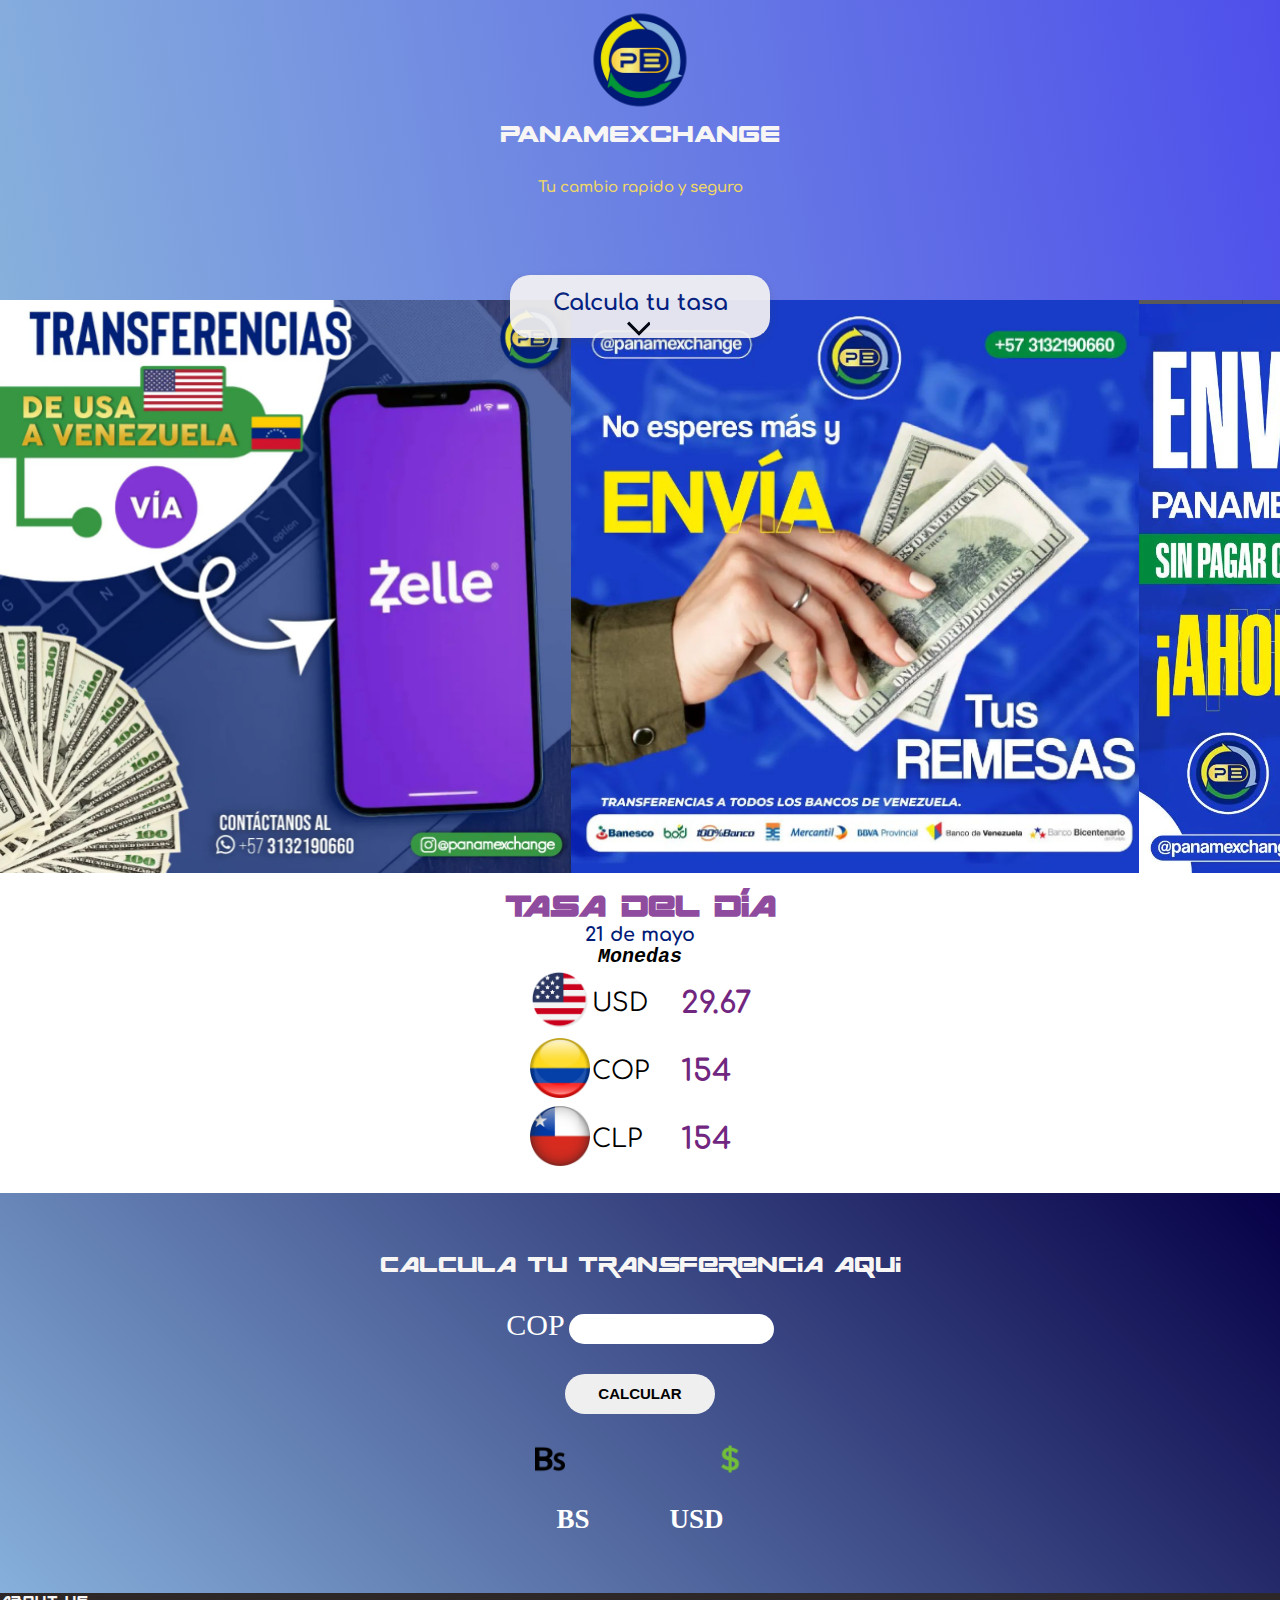
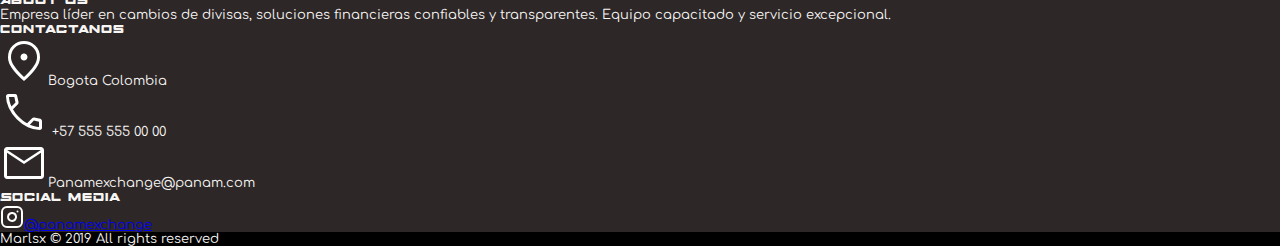
==== index.html @ 44b8a338 "colocando iconos al footer" ====
<!DOCTYPE html>
<html lang="en">
<head>
    <meta charset="UTF-8">
    <meta name="viewport" content="width=device-width, initial-scale=1.0">
    <link rel="shortcut icon" href="./img/logope.svg" type="image/x-icon">
    <link rel="stylesheet" href="./mobile.css">
    <title>PANAMEXCHANGE</title>
</head>
<body>
    <header>
        <img class="logo_container_img" src="./img/logo.png" alt="logo-panaexchange">
        <!-- <img class="menu_icon" src="./img/svg/menu.svg" alt="menu"> -->
        <div class="logo-container"> 
            <h1 class="logo_container_titulo">panamexchange</h1>
            <p class="logo_container_parrafo">Tu cambio rapido y seguro </p>
            <a href="#calculo" class="header-button">Calcula tu tasa<span></span></a>
        </div>   
    </header>
    <main>
        <div class="carousel-container">
            <div class="carousel-slide">
                <img src="./img/pbl (1).png" alt="Imagen 1">
                <img src="./img/pbl (2).png" alt="Imagen 2">
                <img src="./img/pbl (3).png" alt="Imagen 3">
            </div>
        </div>
         <section class="tasa-container">
            <div class="info">
                <h2>TASA DEL DÍA</h2>
                <span class="tasa-fecha">9 DE MAYO</span>
                <p>Monedas</p>
            </div>
            <div class="main-table-container">
                <table>
                    <tr>
                        <td><img src="./img/usab.png" alt=""></td>
                        <td>USD</td>
                        <td><span class="spanusd">195</span></td>
                    </tr>
                    <tr>
                        <td><img src="./img/colb.png" alt=""></td>
                        <td>COP</td>
                        <td><span class="spancop">195</span></td>
                    </tr>
                    <tr>
                        <td><img src="./img/chib.png" alt=""></td>
                        <td>CLP</td>
                        <td><span class="spanclp">195</span></td>
                    </tr>
                </table>
            </div>
            
        </section> 
        <section id="calculo" class="calculadoraContenedor">
            <h2 class="titulo-transferencia">CALCULA TU TRANSFERENCIA AQUI</h2>
            <div class="inputCop">
                <label for="">COP</label>
                <input class="inBs" type="number">
            </div>
            <div class="botones-calcular">
                <button class="btn-calcular">CALCULAR</button>
            </div>
            <div class="img-icon">
                <img class="img-bs" src="./img/bolovaresicon.png" alt="">
                <img class="img-usd" src="./img/dolarcon.png" alt="">
            </div>
            <div class="resultado-conversion">
                <span class="resultado-bs">BS</span>
                <span class="resultado-us">USD</span>
            </div>
        </section>
    </main>
    <footer>
        <div class="perfil">
            <h3>About Us</h3>
            <p>Empresa líder en cambios de divisas, soluciones financieras confiables y transparentes. Equipo capacitado y servicio excepcional. </p>  
        </div>
        <div class="contact-info">
            <h3>Contactanos</h3>
            <p><img class="svg" src="./img/svg/location.svg" alt="">Bogota Colombia</p> 
            <p><img class="svg" src="./img/svg/cal.svg" alt=""> +57 555 555 00 00</p> 
            <p><img class="svg" src="./img/svg/mail.svg" alt="">Panamexchange@panam.com</p>
        </div>
        <div class="social-media">
            <h3>Social Media</h3>
            <a href="https://www.instagram.com/panamexchange/" target="_blank"><img src="./img/svg/instagram.svg" alt="">@panamexchange</a>
        </div>
        <div class="derechos">
            <p>Marlsx © 2019 All rights reserved</p>
        </div>
    </footer>
    <script src="./mobile.js"></script>
    
</body>
</html>
---- mobile.css ----
@import url('https://fonts.googleapis.com/css2?family=Comfortaa:wght@400;700&display=swap');
@font-face {
    font-family: space_range;
    src: url(./fuentes/spaceranger.ttf);
 }
 /*font-family: 'Comfortaa', cursive;*/
:root{
    --azul-oscuro: #011b77;
    --amarillo: #eee502;
    --verde:#00973c;
    --azul-claro:#87b0dc;
    --dorado:#f1d866;
    --blanco-hueso-brillamnte:#F8F6F4;
    --morado-oscuro:#71267f;
    --morado-claro:#8f4b9d;
    --gris-oscuro: #2D2727;
}
*{
    padding: 0;
    margin: 0;
}
header{
    display: flex;
    flex-direction: column;
    align-items: center;
    background-image: linear-gradient(260deg, #4E4FEB, #87b0dc);
    width: 100%;
    min-width: 320px;
    height: 300px;
    box-sizing: border-box;
    flex-wrap:1 ;
}
.logo-container{
    display: flex;
    flex-direction: column;
    align-items: center;
}
.menu_icon{
    position: relative;
    left: 150px;
    bottom: 110px;
}
.logo_container_img{
    width: 120px;
}
.logo_container_titulo{
    font-family: space_range;
    color: var(--blanco-hueso-brillamnte);
    font-weight: 100;
    font-size: 100%px;
}
.logo_container_parrafo{
    font-family: 'Comfortaa', cursive; 
    color: var(--dorado);
    font-size: 15px;
    font-weight: 600;
    margin-top: 30px; 
    
}
.header-button{
    position:absolute;
    top: 250px;
    display: block;
    margin: 25px;
    padding: 15px 0px 0px 0px;
    text-align: center;
    width: 260px;
    height: 48px;
    background-color: var(--blanco-hueso-brillamnte);
    border-radius: 20px;
    font-family: 'Comfortaa', cursive;
    box-shadow: 0px 4px 8px rgba(89, 73, 30, 0.16);
    border: none;
    font-size: 1.4rem;
    font-weight: bolder;
    text-decoration: none;
    color: var(--azul-oscuro);
    z-index: 100;
    opacity: 0.90;
}
.header-button span{
    position: absolute;
    right: 120px;
    top: 30px;
    width: 35px;
    height: 40px;
    margin-left: 6px;
    background-image: url(./img/svg/more.svg);
}


.tasa-container{
    display: flex;
    flex-direction: column;
    height: 700px;
    box-sizing: border-box;
    align-items: center;
    width: 100%;
    min-width: 320px;
    height: 320px;
    box-sizing: border-box;
    overflow: hidden;

}
.info{
    display: flex;
    flex-direction: column;
    align-items: center;
    width: 100%;
}
.info h2{
    font-family:space_range ;
    font-size: 40px;
    margin-top: 15px;
    color: var(--morado-claro);
}
.info p{
    font-size: 20px;
    font-family: 'Courier New', Courier, monospace;
    font-style: italic;
    font-weight: bolder;
}
.tasa-fecha{
    font-family:'Comfortaa', cursive;
    font-weight: bolder;
    font-size: larger;
    color: var(--azul-oscuro);
}
.main-table-container img{
    width: 60px;
}
.main-table-container td{
    font-size: 25px;
    font-family: 'Comfortaa', cursive; 
}

.main-table-container span{
    margin-left: 30px;
    font-size: 30px;
    font-weight: 1000;
    color: var(--morado-oscuro);
}  

.carousel-container{
    width: 100%;
    overflow: hidden;
}
.carousel-slide{
    width: 100%;
    display: flex;
    flex-direction: row;
    flex-wrap: nowrap;
    transition: all 0.4s ease-in;
    position: relative;
    left: 0;
    
    
    /* overflow: scroll;
    scroll-snap-type: x mandatory; */
}
.carousel-slide img{
    width: 100%;
    
    object-fit: cover;
}
.calculadoraContenedor
{
    height: 400px;
    width: 100%;
    padding: 10px;
    box-sizing: border-box;
    display: flex;
    flex-direction: column;
    align-items: center;
    justify-content: center;
    gap: 30px;
    background-image: linear-gradient(45deg, var(--azul-claro) , #060047);
   
    

}
.titulo-transferencia{
    font-family: space_range;
    color: var(--blanco-hueso-brillamnte);
    text-align: center;
    font-weight: 1;
    font-size: 30px;
}
.inputCop label{
    font-size: 30px;
    color: white;
}
.inputCop input{
    height: 30px;
    width: 200px;
    font-size: 20px;
    border-radius: 30px;
    border: none;
    padding-left: 5px;
}
.botones-calcular{
    display: flex;
    gap: 30px;    
}
.btn-calcular{
    width: 150px;
    height:40px ;
    border-radius:30px;
    border: none;
    font-size: 15px;
    font-weight: 600;
    cursor: pointer;
}


.img-bs{
    width: 30px;
}
.img-usd{
    width: 30px;
}
.resultado-conversion{
    display: flex;
    gap: 80px;
    font-size: 27px;
    font-weight: 600;
    color: white;
}
.img-icon{
    display: flex;
    gap: 150px;
}

footer{
    background-color: var(--gris-oscuro);
    color: var(--blanco-hueso-brillamnte);
    font-family: 'Comfortaa', cursive;
    font-size: small;
    
}
footer h3{
    font-family: space_range;
    font-weight: 100;
    font-size: medium;
}

.derechos{
    background-color: black;
    color: var(--blanco-hueso-brillamnte);
}
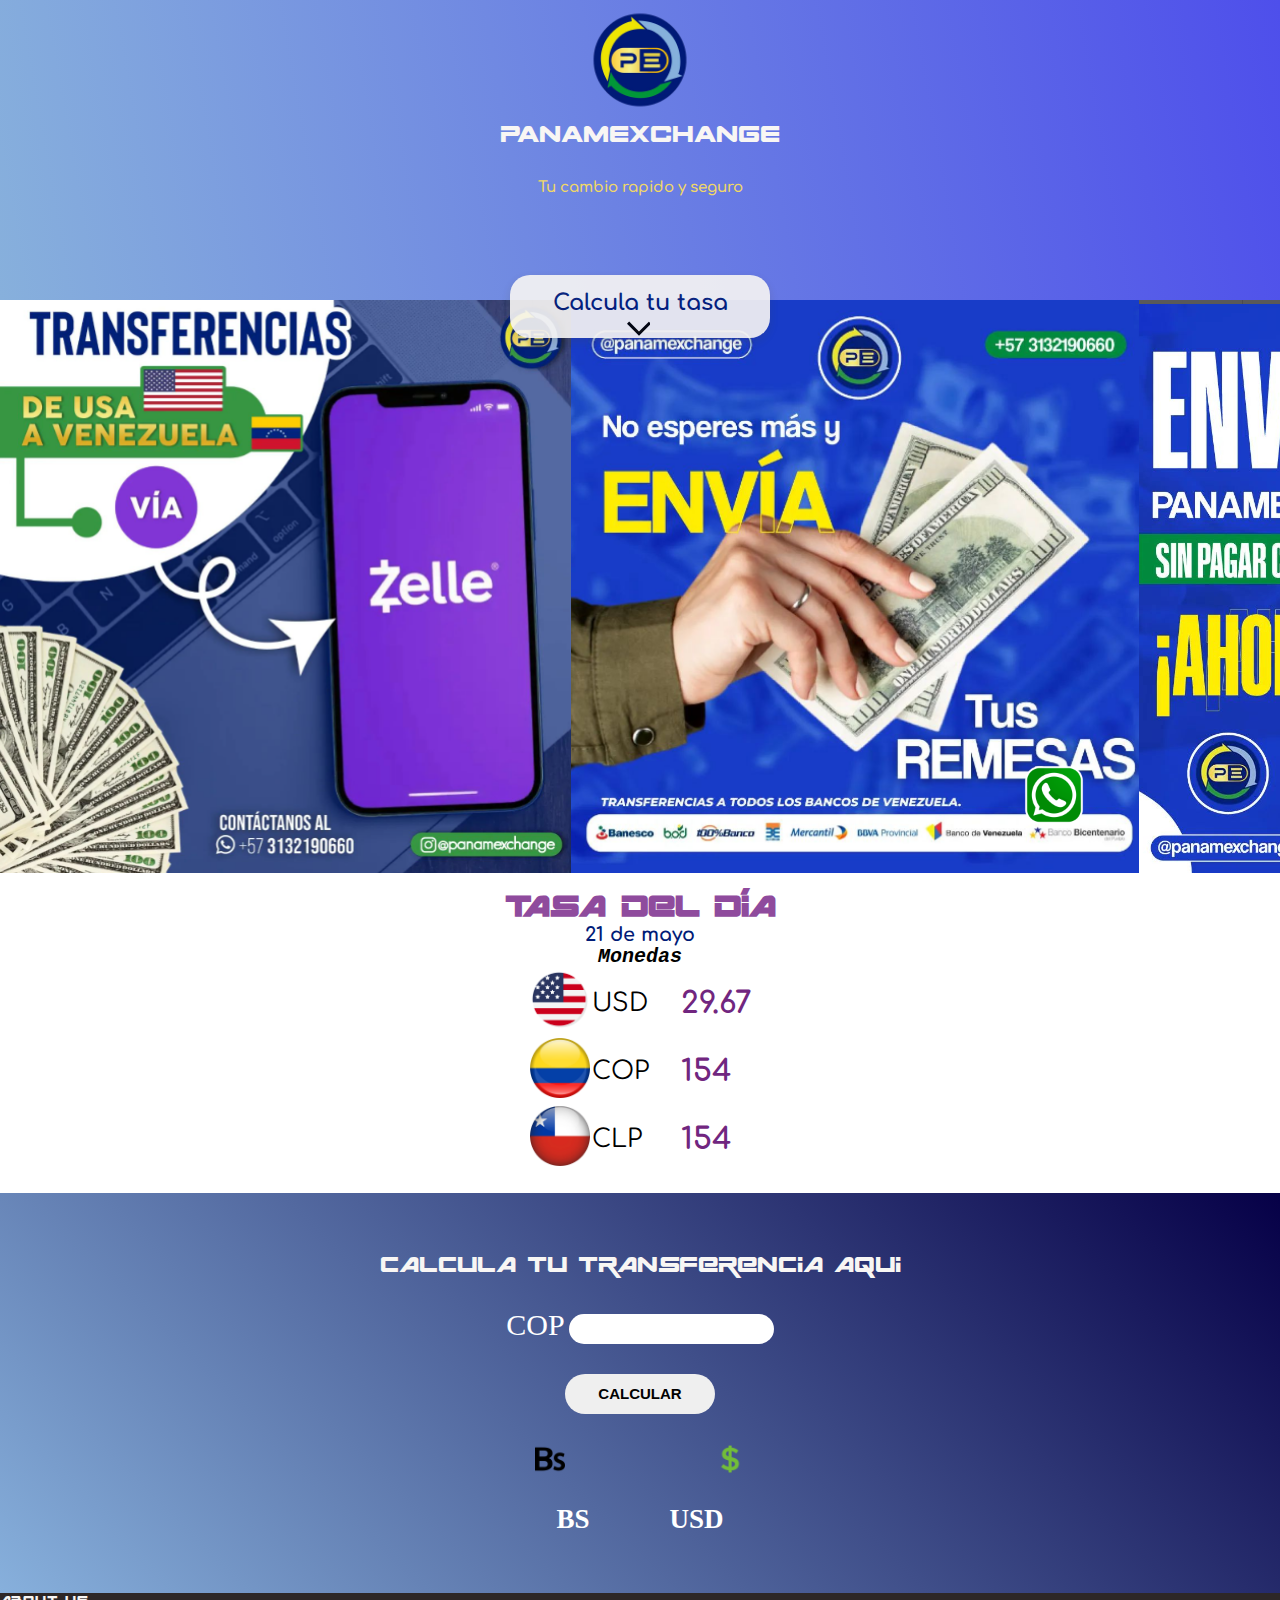
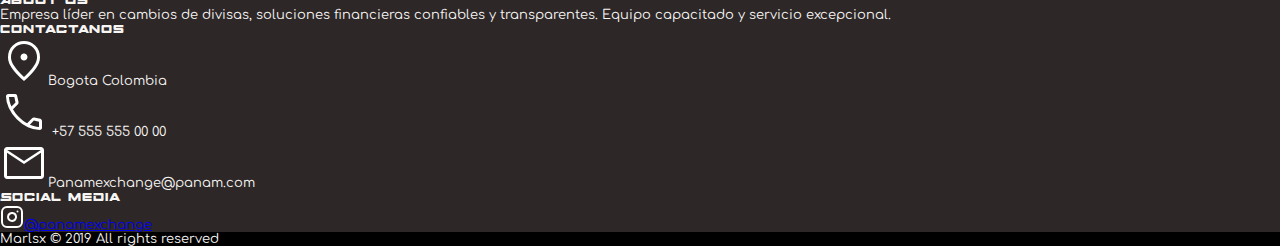
==== commit 1a92f614: "agrego boton de whap" ====
--- a/index.html
+++ b/index.html
@@ -18,6 +18,7 @@
         </div>   
     </header>
     <main>
+        <a href="https://wa.me/573132190660" target="_blank"><img class="btn-whap" src="./img/wpicon.png" alt=""></a>
         <div class="carousel-container">
             <div class="carousel-slide">
                 <img src="./img/pbl (1).png" alt="Imagen 1">
--- a/mobile.css
+++ b/mobile.css
@@ -175,9 +175,6 @@
     justify-content: center;
     gap: 30px;
     background-image: linear-gradient(45deg, var(--azul-claro) , #060047);
-   
-    
-
 }
 .titulo-transferencia{
     font-family: space_range;
@@ -247,4 +244,11 @@
 .derechos{
     background-color: black;
     color: var(--blanco-hueso-brillamnte);
+}
+.btn-whap{
+    width: 60px;
+    position: fixed;
+    z-index: 100;
+    left: 80vw;
+    top: 85vh;
 }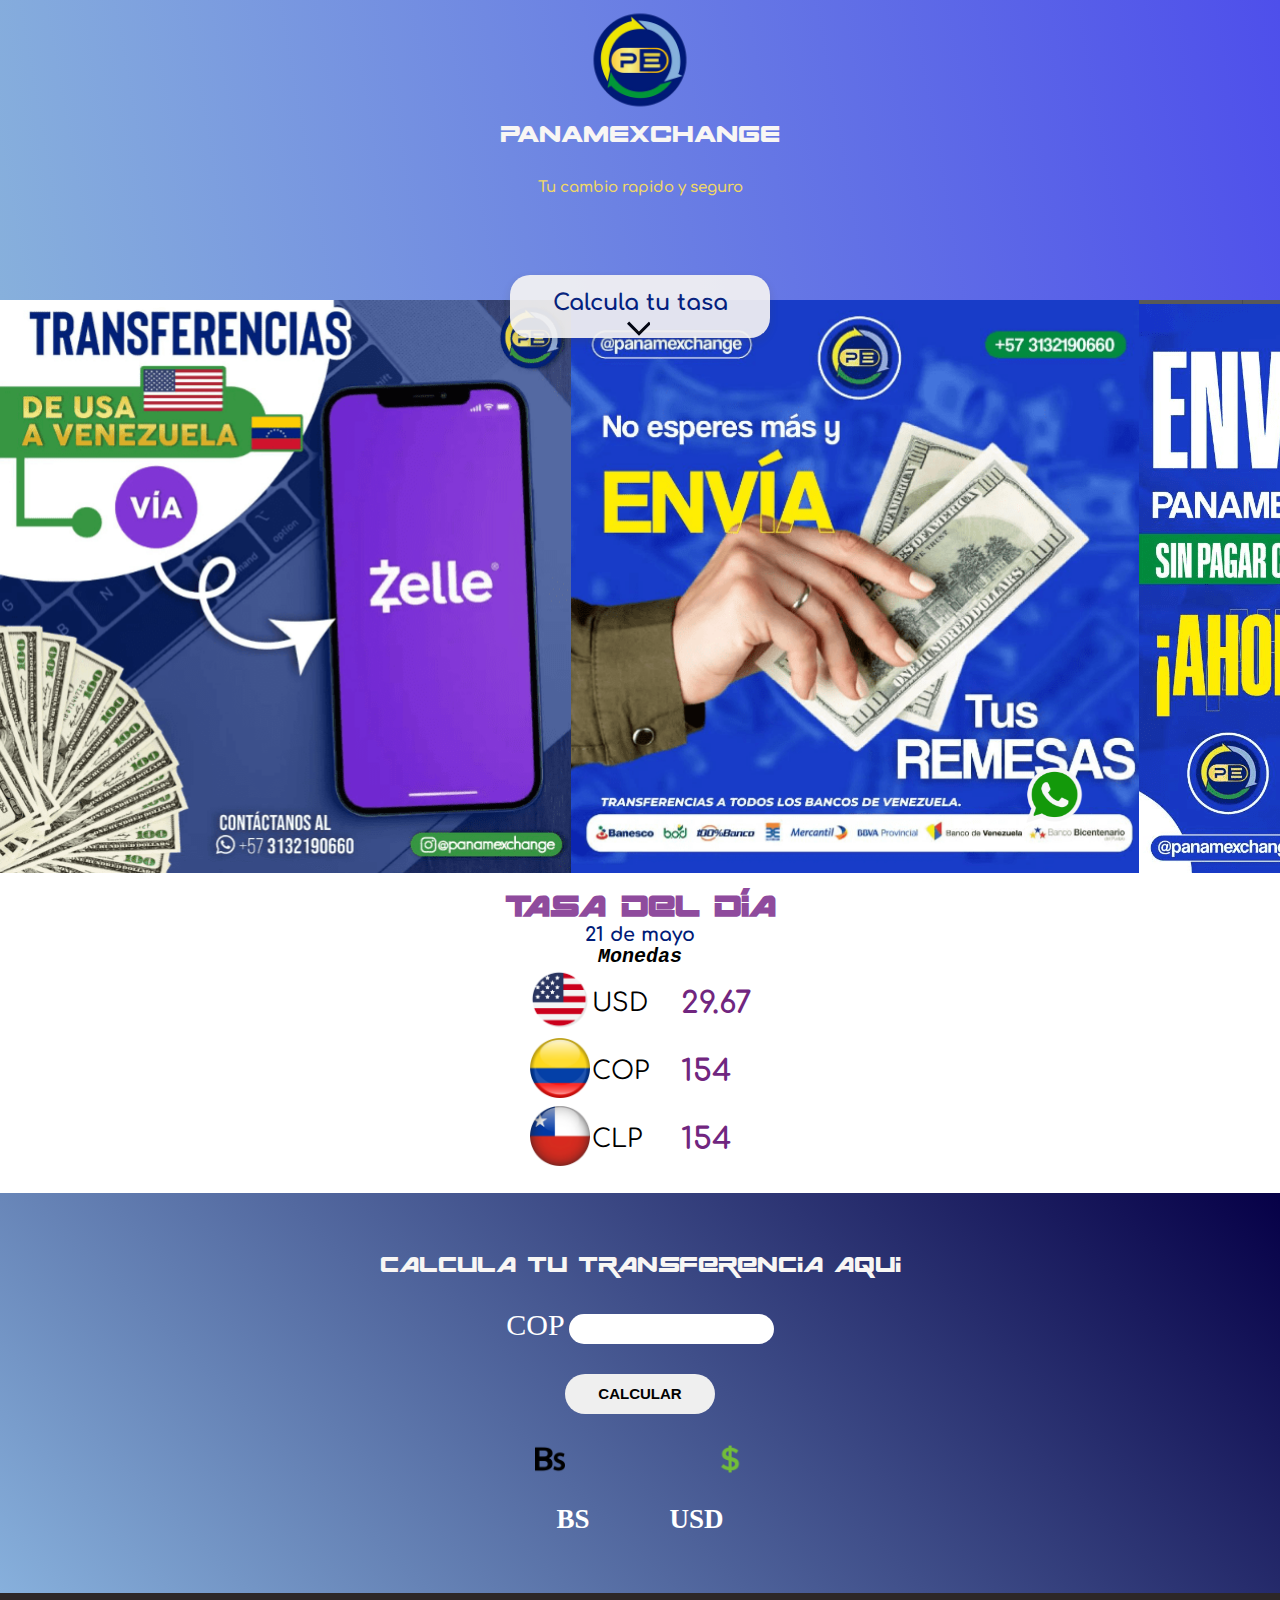
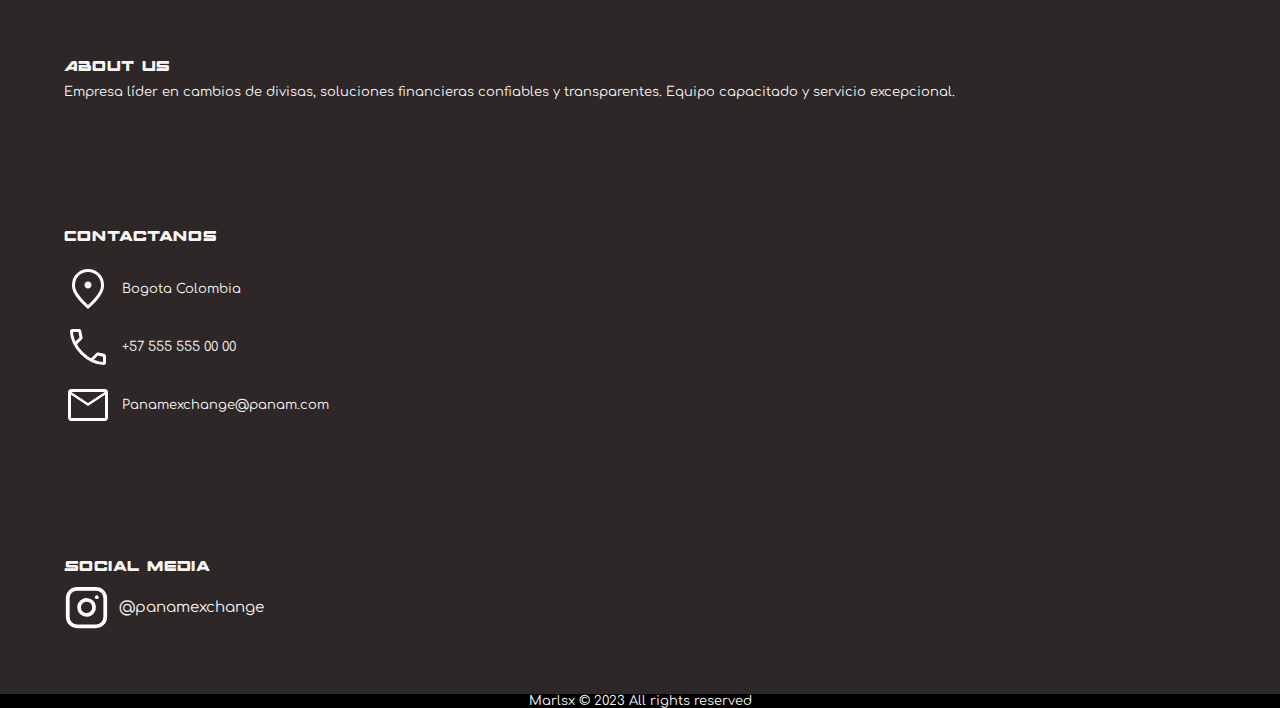
==== commit 613c7452: "modificacion del icono de de whp, estilos completos del footer" ====
--- a/index.html
+++ b/index.html
@@ -1,8 +1,10 @@
 <!DOCTYPE html>
-<html lang="en">
+<html lang="es">
 <head>
     <meta charset="UTF-8">
     <meta name="viewport" content="width=device-width, initial-scale=1.0">
+    <meta name="description" content="Somos la empresa líder en cambios de divisas, ofreciendo soluciones financieras confiables y transparentes para tus necesidades internacionales. Nuestro equipo capacitado garantiza los mejores tipos de cambio, seguridad y rapidez en cada transacción. Confía en nosotros para una experiencia excepcional en cambios de divisas, tu socio confiable en un mercado en constante cambio.">
+
     <link rel="shortcut icon" href="./img/logope.svg" type="image/x-icon">
     <link rel="stylesheet" href="./mobile.css">
     <title>PANAMEXCHANGE</title>
@@ -10,7 +12,6 @@
 <body>
     <header>
         <img class="logo_container_img" src="./img/logo.png" alt="logo-panaexchange">
-        <!-- <img class="menu_icon" src="./img/svg/menu.svg" alt="menu"> -->
         <div class="logo-container"> 
             <h1 class="logo_container_titulo">panamexchange</h1>
             <p class="logo_container_parrafo">Tu cambio rapido y seguro </p>
@@ -18,7 +19,7 @@
         </div>   
     </header>
     <main>
-        <a href="https://wa.me/573132190660" target="_blank"><img class="btn-whap" src="./img/wpicon.png" alt=""></a>
+        <a href="https://wa.me/573132190660" target=""><img class="btn-whap" src="./img/whatsapp.png" alt=""></a>
         <div class="carousel-container">
             <div class="carousel-slide">
                 <img src="./img/pbl (1).png" alt="Imagen 1">
@@ -88,7 +89,7 @@
             <a href="https://www.instagram.com/panamexchange/" target="_blank"><img src="./img/svg/instagram.svg" alt="">@panamexchange</a>
         </div>
         <div class="derechos">
-            <p>Marlsx © 2019 All rights reserved</p>
+            <p>Marlsx © 2023 All rights reserved</p>
         </div>
     </footer>
     <script src="./mobile.js"></script>
--- a/mobile.css
+++ b/mobile.css
@@ -18,6 +18,13 @@
 *{
     padding: 0;
     margin: 0;
+}
+.btn-whap{
+    width: 60px;
+    position: fixed;
+    z-index: 100;
+    left: 80vw;
+    top: 85vh;
 }
 header{
     display: flex;
@@ -234,21 +241,53 @@
     font-family: 'Comfortaa', cursive;
     font-size: small;
     
+    
+    
 }
 footer h3{
     font-family: space_range;
     font-weight: 100;
-    font-size: medium;
+    font-size: 20px;
+    padding-bottom: 10px;
+}
+.perfil{
+    padding: 5%;
+    gap: 15px;
+}
+
+.contact-info{
+    display: flex;
+    flex-direction: column;
+    gap: 10px;
+    padding: 5%;
+
+}
+.contact-info p{
+    display: flex;
+    align-items: center;
+    gap: 10px;
+}
+
+.social-media{
+    padding: 5%;
+}
+
+.social-media img{
+    height: 45px;
+}
+
+.social-media a{
+    display: flex;
+    align-items: center;
+    gap: 10px;
+    text-decoration: none;
+    color: var(--blanco-hueso-brillamnte);
+    font-size: 15px;
 }
 
 .derechos{
+    text-align: center;
     background-color: black;
     color: var(--blanco-hueso-brillamnte);
-}
-.btn-whap{
-    width: 60px;
-    position: fixed;
-    z-index: 100;
-    left: 80vw;
-    top: 85vh;
-}+    width: 100%;
+}
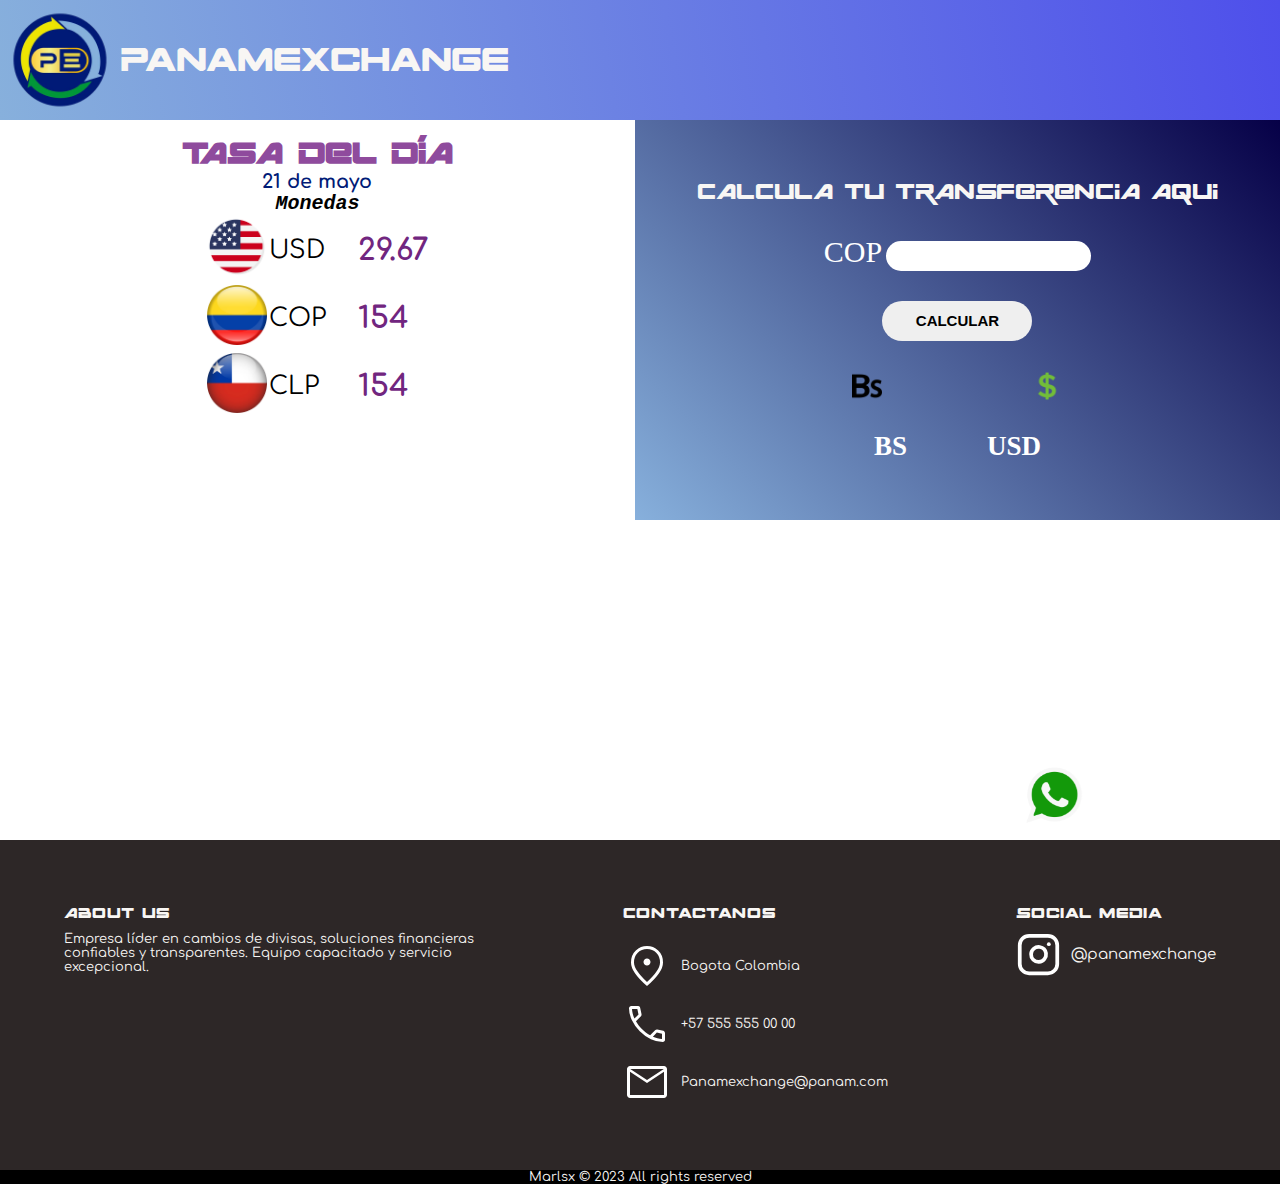
==== commit 7c3a2e73: "configurando los media query" ====
--- a/index.html
+++ b/index.html
@@ -19,7 +19,7 @@
         </div>   
     </header>
     <main>
-        <a href="https://wa.me/573132190660" target=""><img class="btn-whap" src="./img/whatsapp.png" alt=""></a>
+        <a href="https://wa.me/573132190660" target="_blank"><img class="btn-whap" src="./img/whatsapp.png" alt=""></a>
         <div class="carousel-container">
             <div class="carousel-slide">
                 <img src="./img/pbl (1).png" alt="Imagen 1">
@@ -74,19 +74,21 @@
         </section>
     </main>
     <footer>
-        <div class="perfil">
-            <h3>About Us</h3>
-            <p>Empresa líder en cambios de divisas, soluciones financieras confiables y transparentes. Equipo capacitado y servicio excepcional. </p>  
-        </div>
-        <div class="contact-info">
-            <h3>Contactanos</h3>
-            <p><img class="svg" src="./img/svg/location.svg" alt="">Bogota Colombia</p> 
-            <p><img class="svg" src="./img/svg/cal.svg" alt=""> +57 555 555 00 00</p> 
-            <p><img class="svg" src="./img/svg/mail.svg" alt="">Panamexchange@panam.com</p>
-        </div>
-        <div class="social-media">
-            <h3>Social Media</h3>
-            <a href="https://www.instagram.com/panamexchange/" target="_blank"><img src="./img/svg/instagram.svg" alt="">@panamexchange</a>
+        <div class="contenido-footer">
+            <div class="perfil">
+                <h3>About Us</h3>
+                <p>Empresa líder en cambios de divisas, soluciones financieras confiables y transparentes. Equipo capacitado y servicio excepcional. </p>  
+            </div>
+            <div class="contact-info">
+                <h3>Contactanos</h3>
+                <p><img class="svg" src="./img/svg/location.svg" alt="">Bogota Colombia</p> 
+                <p><img class="svg" src="./img/svg/cal.svg" alt=""> +57 555 555 00 00</p> 
+                <p><img class="svg" src="./img/svg/mail.svg" alt="">Panamexchange@panam.com</p>
+            </div>
+            <div class="social-media">
+                <h3>Social Media</h3>
+                <a href="https://www.instagram.com/panamexchange/" target="_blank"><img src="./img/svg/instagram.svg" alt="">@panamexchange</a>
+            </div>
         </div>
         <div class="derechos">
             <p>Marlsx © 2023 All rights reserved</p>
--- a/mobile.css
+++ b/mobile.css
@@ -291,3 +291,42 @@
     color: var(--blanco-hueso-brillamnte);
     width: 100%;
 }
+@media (min-width: 420px){
+    
+    header{
+        display: flex;
+        flex-direction: row;
+        height: auto;
+        align-items: center;
+    }
+    main{
+        height: 80vh;
+    }
+    .logo_container_titulo{
+        font-size: 45px;
+    }
+    .logo-container{
+        display: flex;
+        flex-direction: row;
+    }
+    .logo_container_parrafo{
+        display: none;
+    }
+
+    .header-button{
+        display: none;
+    }
+    .carousel-container{
+        display: none;
+    }
+    main{
+        display: flex;
+
+    }
+    footer{
+        
+    }
+    .contenido-footer{
+        display: flex;
+    }
+}
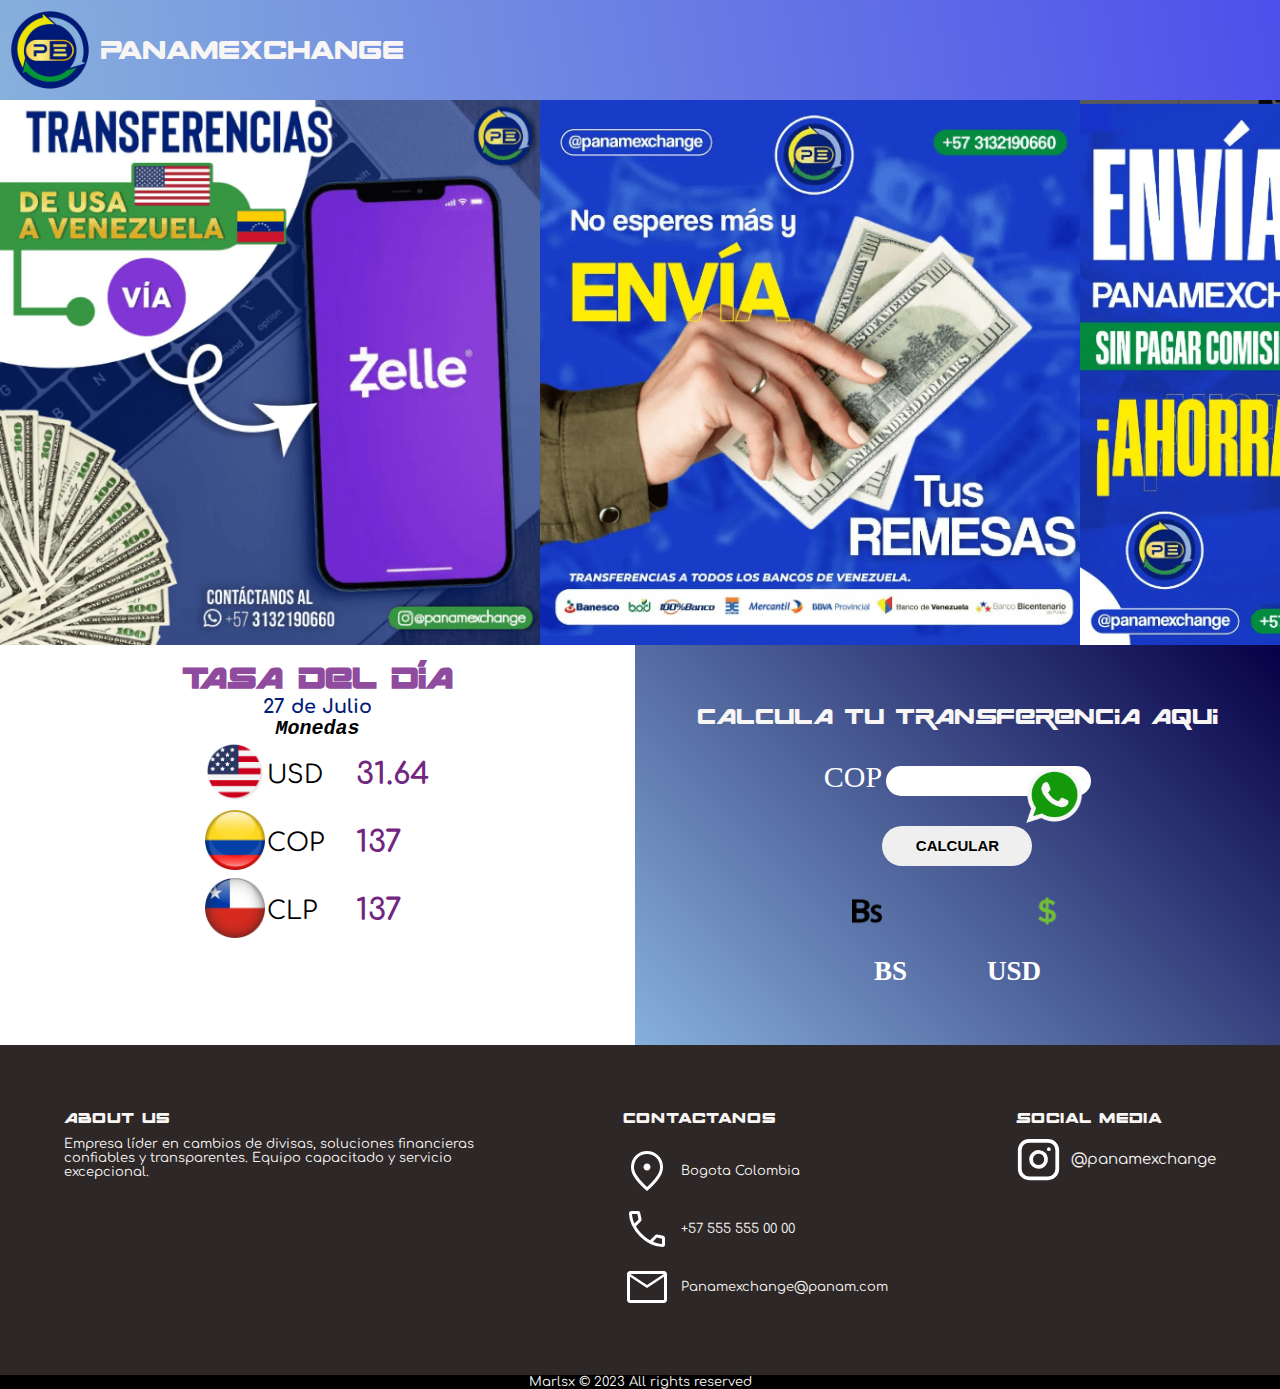
==== commit 0aa1e8bf: "actualizacion de fecha y tasa, estilizando version escritorio" ====
--- a/index.html
+++ b/index.html
@@ -27,51 +27,54 @@
                 <img src="./img/pbl (3).png" alt="Imagen 3">
             </div>
         </div>
-         <section class="tasa-container">
-            <div class="info">
-                <h2>TASA DEL DÍA</h2>
-                <span class="tasa-fecha">9 DE MAYO</span>
-                <p>Monedas</p>
+        <div class="main_tasa-calculo">
+            <div class="tasa-container">
+                <div class="info">
+                    <h2>TASA DEL DÍA</h2>
+                    <span class="tasa-fecha">9 DE MAYO</span>
+                    <p>Monedas</p>
+                </div>
+                <div class="main-table-container">
+                    <table>
+                        <tr>
+                            <td><img src="./img/usab.png" alt=""></td>
+                            <td>USD</td>
+                            <td><span class="spanusd">195</span></td>
+                        </tr>
+                        <tr>
+                            <td><img src="./img/colb.png" alt=""></td>
+                            <td>COP</td>
+                            <td><span class="spancop">195</span></td>
+                        </tr>
+                        <tr>
+                            <td><img src="./img/chib.png" alt=""></td>
+                            <td>CLP</td>
+                            <td><span class="spanclp">195</span></td>
+                        </tr>
+                    </table>
+                </div>
+                
+            </div> 
+            <div id="calculo" class="calculadoraContenedor">
+                <h2 class="titulo-transferencia">CALCULA TU TRANSFERENCIA AQUI</h2>
+                <div class="inputCop">
+                    <label for="">COP</label>
+                    <input class="inBs" type="number">
+                </div>
+                <div class="botones-calcular">
+                    <button class="btn-calcular">CALCULAR</button>
+                </div>
+                <div class="img-icon">
+                    <img class="img-bs" src="./img/bolovaresicon.png" alt="">
+                    <img class="img-usd" src="./img/dolarcon.png" alt="">
+                </div>
+                <div class="resultado-conversion">
+                    <span class="resultado-bs">BS</span>
+                    <span class="resultado-us">USD</span>
+                </div>
             </div>
-            <div class="main-table-container">
-                <table>
-                    <tr>
-                        <td><img src="./img/usab.png" alt=""></td>
-                        <td>USD</td>
-                        <td><span class="spanusd">195</span></td>
-                    </tr>
-                    <tr>
-                        <td><img src="./img/colb.png" alt=""></td>
-                        <td>COP</td>
-                        <td><span class="spancop">195</span></td>
-                    </tr>
-                    <tr>
-                        <td><img src="./img/chib.png" alt=""></td>
-                        <td>CLP</td>
-                        <td><span class="spanclp">195</span></td>
-                    </tr>
-                </table>
-            </div>
-            
-        </section> 
-        <section id="calculo" class="calculadoraContenedor">
-            <h2 class="titulo-transferencia">CALCULA TU TRANSFERENCIA AQUI</h2>
-            <div class="inputCop">
-                <label for="">COP</label>
-                <input class="inBs" type="number">
-            </div>
-            <div class="botones-calcular">
-                <button class="btn-calcular">CALCULAR</button>
-            </div>
-            <div class="img-icon">
-                <img class="img-bs" src="./img/bolovaresicon.png" alt="">
-                <img class="img-usd" src="./img/dolarcon.png" alt="">
-            </div>
-            <div class="resultado-conversion">
-                <span class="resultado-bs">BS</span>
-                <span class="resultado-us">USD</span>
-            </div>
-        </section>
+        </div>
+         
     </main>
     <footer>
         <div class="contenido-footer">
--- a/mobile.css
+++ b/mobile.css
@@ -300,14 +300,19 @@
         align-items: center;
     }
     main{
-        height: 80vh;
+        height: auto;
+        display: flex;
+        flex-direction: column;
     }
     .logo_container_titulo{
-        font-size: 45px;
+        font-size: 35px;
     }
     .logo-container{
         display: flex;
         flex-direction: row;
+    }
+    .logo_container_img{
+        width: 100px;
     }
     .logo_container_parrafo{
         display: none;
@@ -316,8 +321,11 @@
     .header-button{
         display: none;
     }
-    .carousel-container{
-        display: none;
+    .main_tasa-calculo{
+        display: flex;
+    }
+    .carousel-container img{
+        width: 60vh;
     }
     main{
         display: flex;
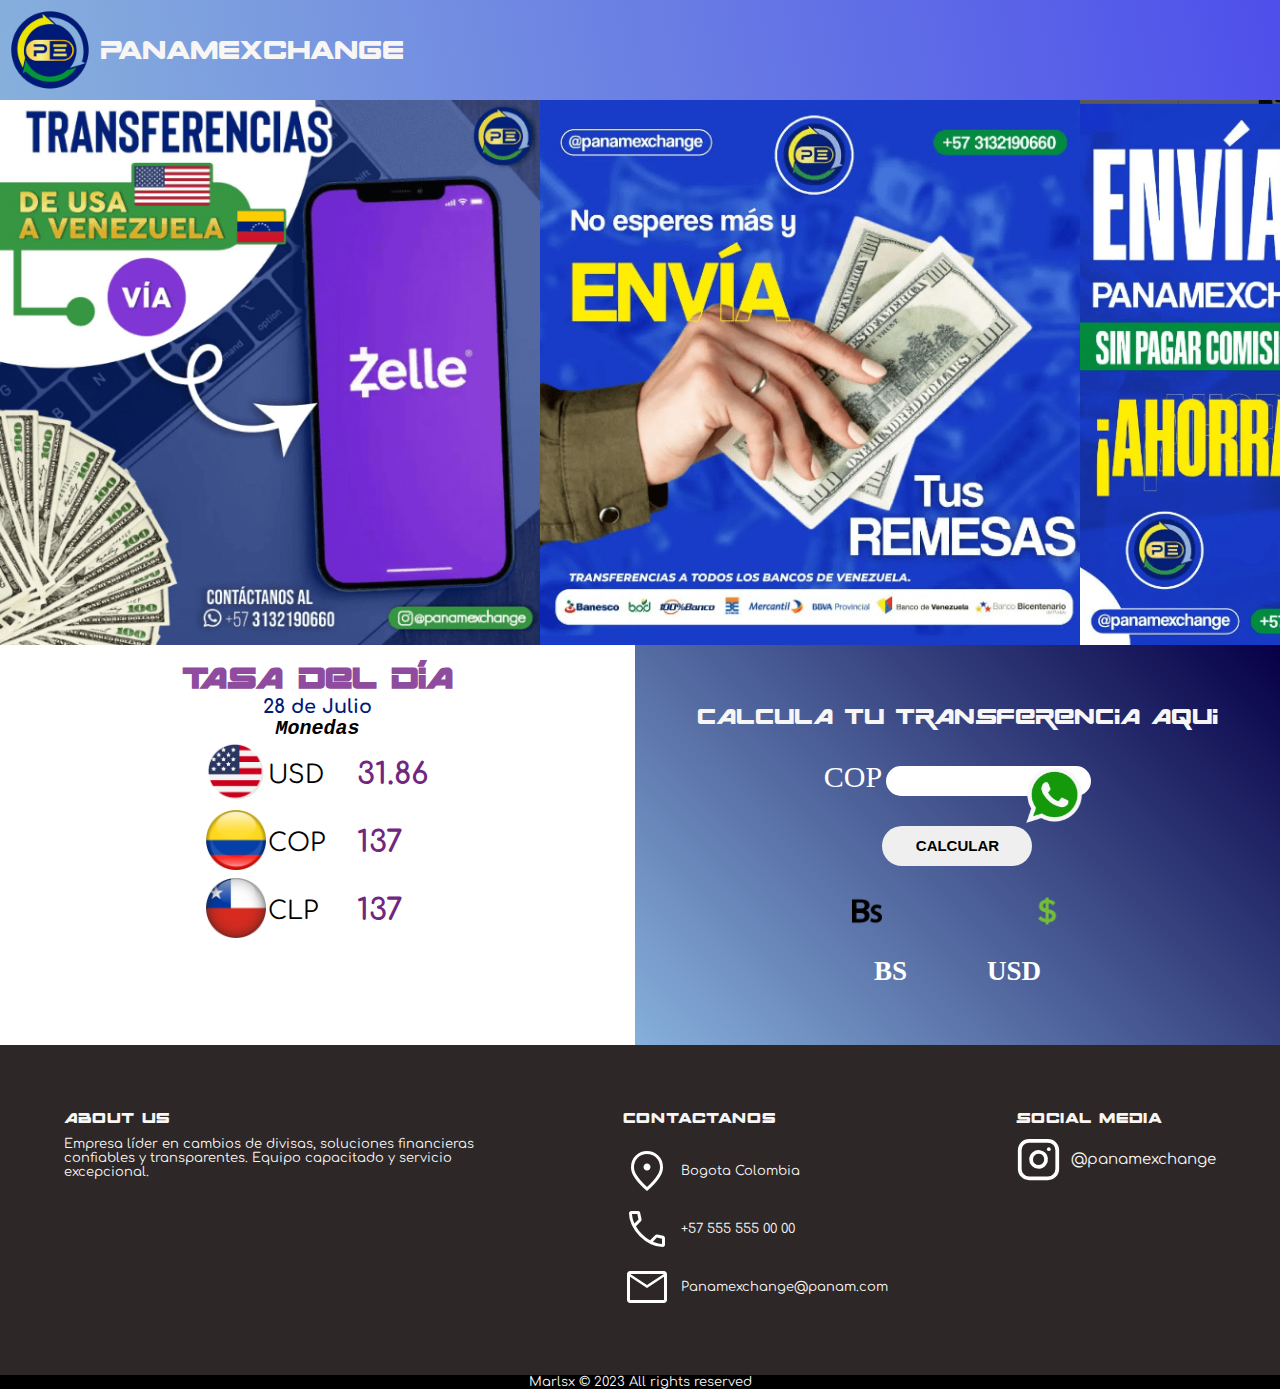
==== commit afcc9a22: "agregado el logo de pagina" ====
--- a/index.html
+++ b/index.html
@@ -5,7 +5,7 @@
     <meta name="viewport" content="width=device-width, initial-scale=1.0">
     <meta name="description" content="Somos la empresa líder en cambios de divisas, ofreciendo soluciones financieras confiables y transparentes para tus necesidades internacionales. Nuestro equipo capacitado garantiza los mejores tipos de cambio, seguridad y rapidez en cada transacción. Confía en nosotros para una experiencia excepcional en cambios de divisas, tu socio confiable en un mercado en constante cambio.">
 
-    <link rel="shortcut icon" href="./img/logope.svg" type="image/x-icon">
+    <link rel="shortcut icon" href="./img/logo.png" type="image/x-icon">
     <link rel="stylesheet" href="./mobile.css">
     <title>PANAMEXCHANGE</title>
 </head>
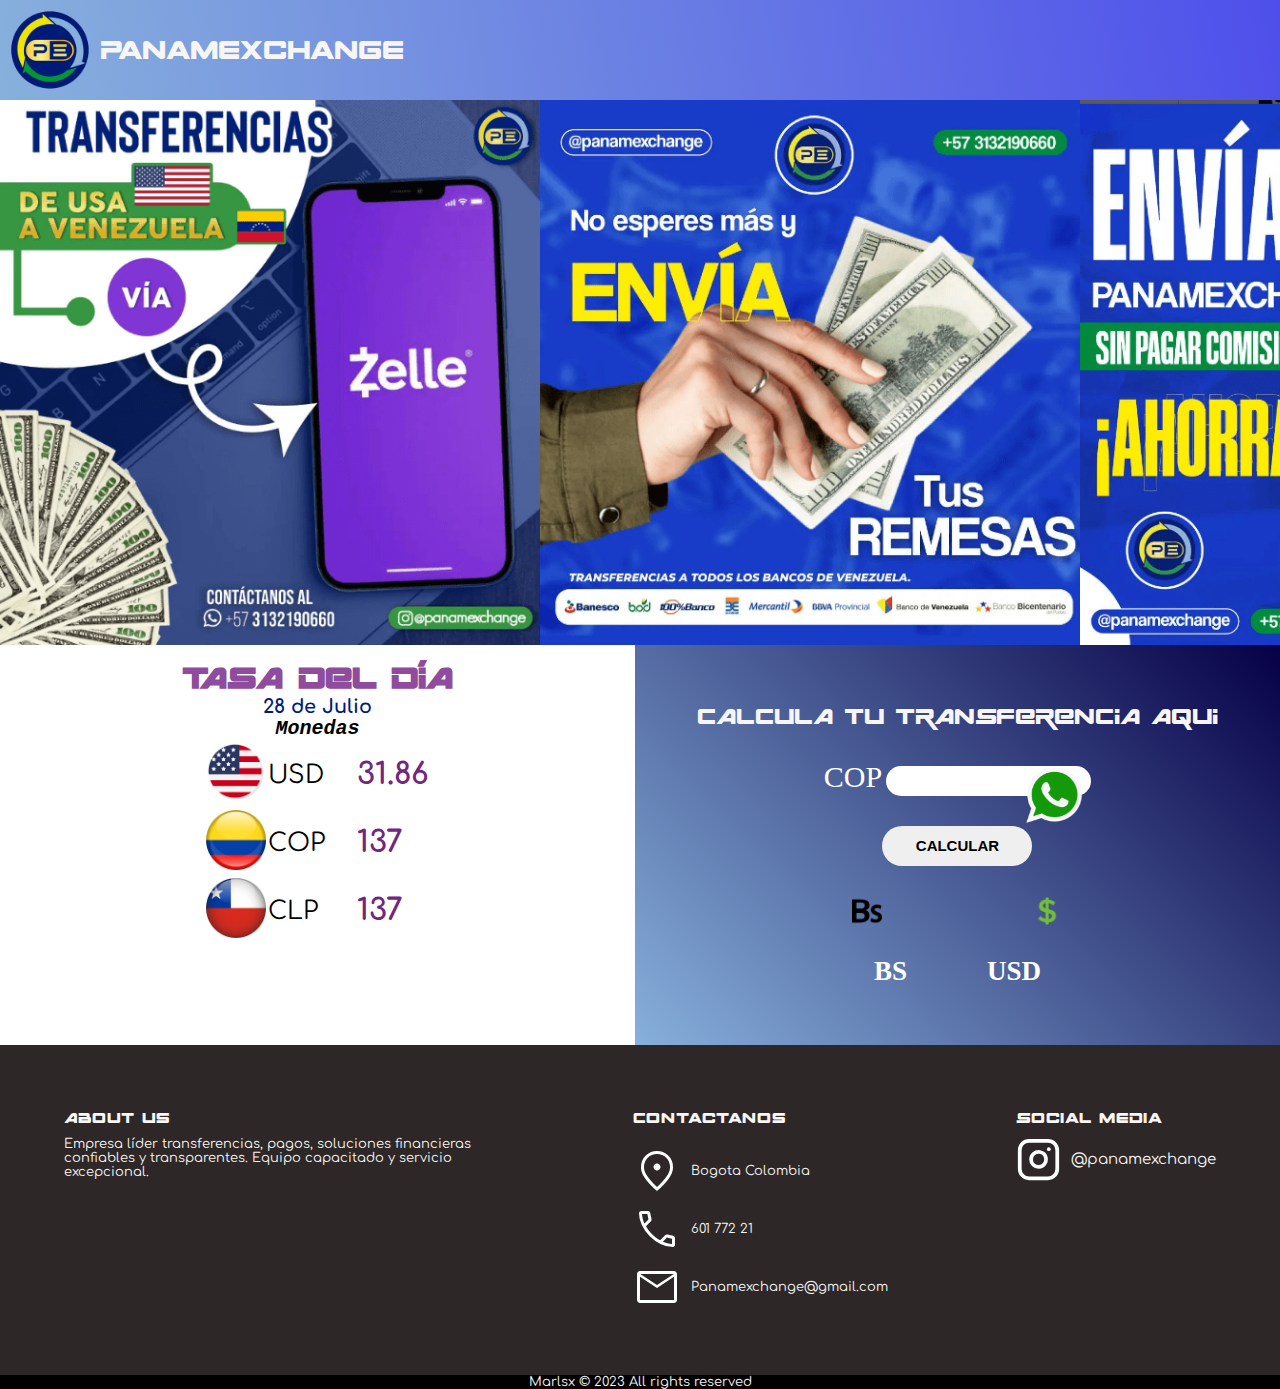
==== commit 134408d8: "actualizacion de fecha y tasa, estilizando version escritorio" ====
--- a/index.html
+++ b/index.html
@@ -14,7 +14,7 @@
         <img class="logo_container_img" src="./img/logo.png" alt="logo-panaexchange">
         <div class="logo-container"> 
             <h1 class="logo_container_titulo">panamexchange</h1>
-            <p class="logo_container_parrafo">Tu cambio rapido y seguro </p>
+            <p class="logo_container_parrafo">Tu puente global </p>
             <a href="#calculo" class="header-button">Calcula tu tasa<span></span></a>
         </div>   
     </header>
@@ -80,13 +80,13 @@
         <div class="contenido-footer">
             <div class="perfil">
                 <h3>About Us</h3>
-                <p>Empresa líder en cambios de divisas, soluciones financieras confiables y transparentes. Equipo capacitado y servicio excepcional. </p>  
+                <p>Empresa líder transferencias, pagos, soluciones financieras confiables y transparentes. Equipo capacitado y servicio excepcional. </p>  
             </div>
             <div class="contact-info">
                 <h3>Contactanos</h3>
                 <p><img class="svg" src="./img/svg/location.svg" alt="">Bogota Colombia</p> 
-                <p><img class="svg" src="./img/svg/cal.svg" alt=""> +57 555 555 00 00</p> 
-                <p><img class="svg" src="./img/svg/mail.svg" alt="">Panamexchange@panam.com</p>
+                <p><img class="svg" src="./img/svg/cal.svg" alt=""> 601 772 21 </p> 
+                <p><img class="svg" src="./img/svg/mail.svg" alt="">Panamexchange@gmail.com</p>
             </div>
             <div class="social-media">
                 <h3>Social Media</h3>
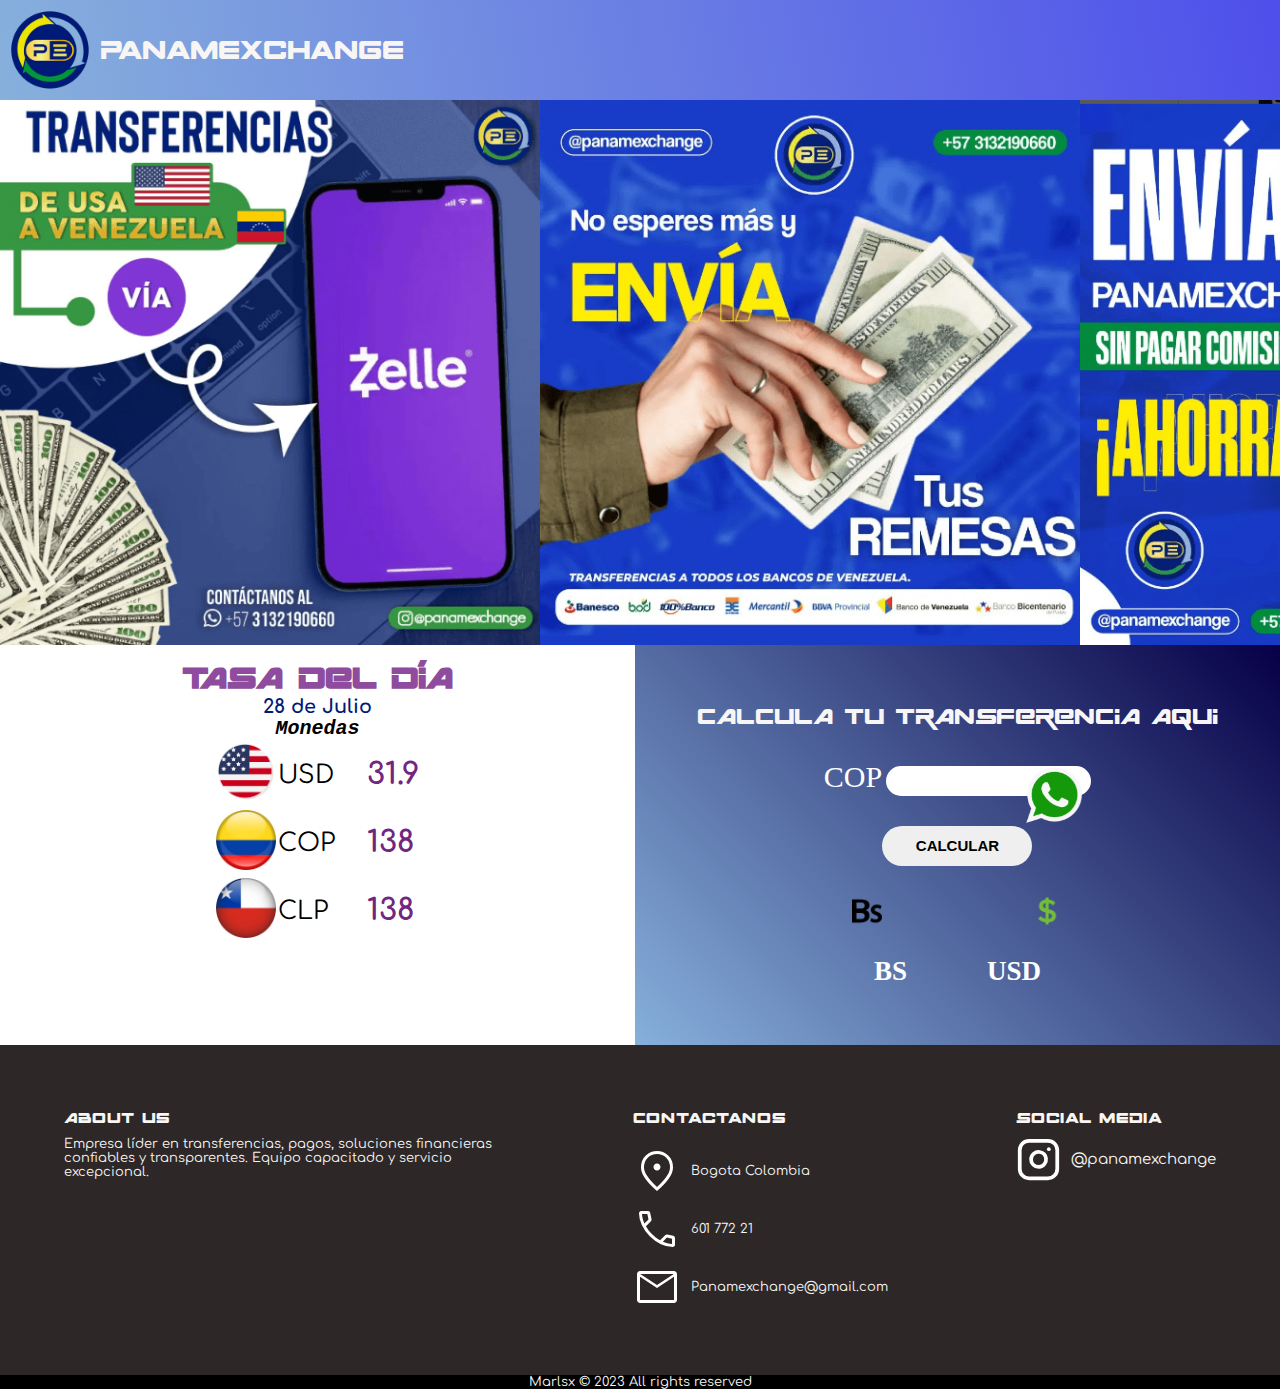
==== commit 7378bcb2: "actualizacion de tasa" ====
--- a/index.html
+++ b/index.html
@@ -80,7 +80,7 @@
         <div class="contenido-footer">
             <div class="perfil">
                 <h3>About Us</h3>
-                <p>Empresa líder transferencias, pagos, soluciones financieras confiables y transparentes. Equipo capacitado y servicio excepcional. </p>  
+                <p>Empresa líder en transferencias, pagos, soluciones financieras confiables y transparentes. Equipo capacitado y servicio excepcional. </p>  
             </div>
             <div class="contact-info">
                 <h3>Contactanos</h3>
